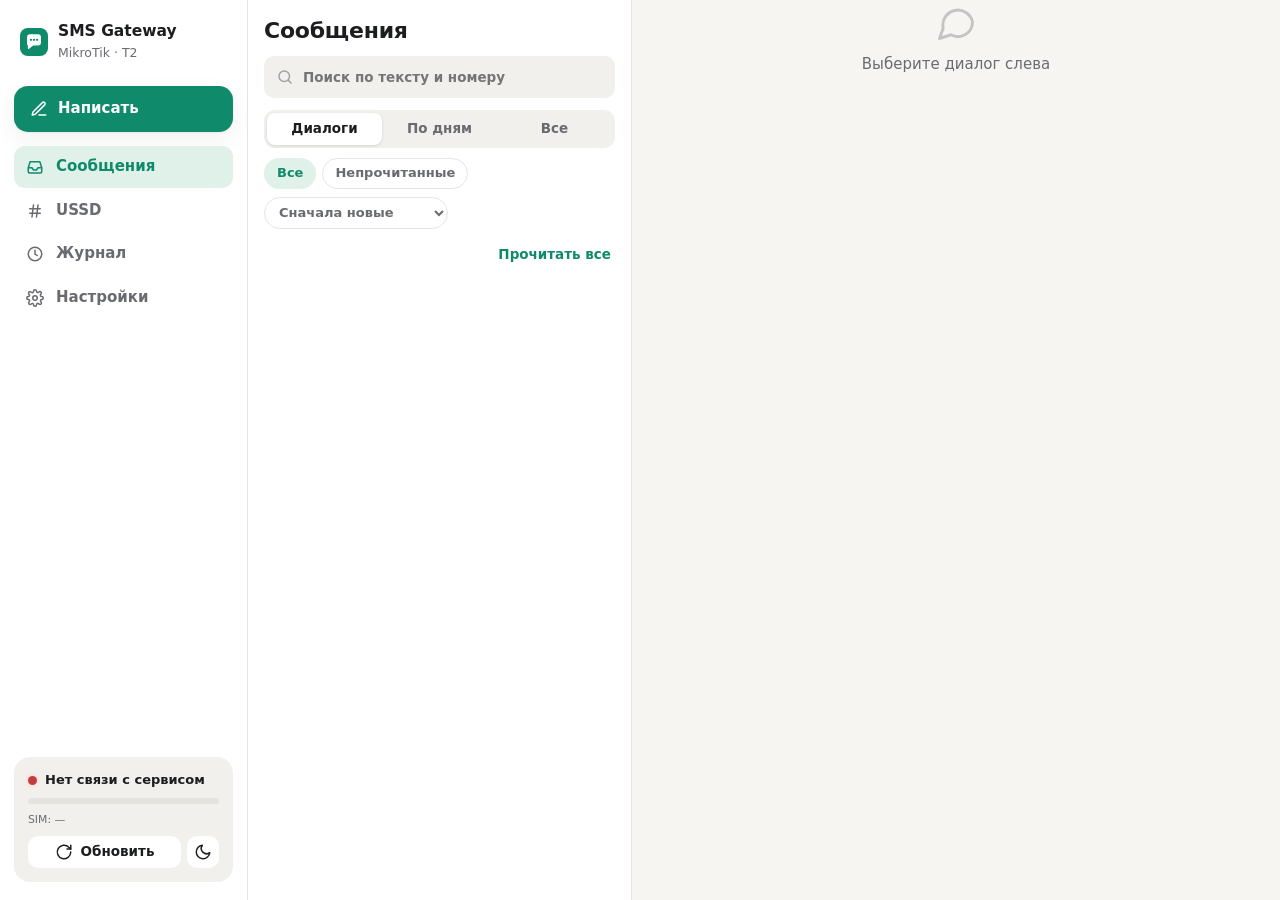
==== static/index.html @ 75d21c91 "feat: redesigned UI, read state, token API, forwarding, monthly SMS limit, dms deploy - Responsive U" ====
<!doctype html>
<html lang="ru">
<head>
<meta charset="utf-8">
<meta name="viewport" content="width=device-width,initial-scale=1,viewport-fit=cover">
<meta name="color-scheme" content="light dark">
<title>SMS Gateway</title>
<link rel="icon" href="/static/icon.svg" type="image/svg+xml">
<link rel="stylesheet" href="/static/app.css">
<script src="/static/app.js" defer></script>
</head>
<body>
<div class="app" id="app" data-view="messages">
  <nav class="rail" aria-label="Разделы">
    <div class="brand">
      <img src="/static/icon.svg" alt="" width="28" height="28">
      <div><strong>SMS Gateway</strong><small id="brand-sub">MikroTik · T2</small></div>
    </div>
    <button class="compose-btn" id="compose-open" type="button"><span class="i i-pen" aria-hidden="true"></span><span>Написать</span></button>
    <div class="nav">
      <button type="button" data-nav="messages" class="active"><span class="i i-inbox" aria-hidden="true"></span><span>Сообщения</span><b class="badge" id="nav-unread" hidden></b></button>
      <button type="button" data-nav="ussd"><span class="i i-hash" aria-hidden="true"></span><span>USSD</span></button>
      <button type="button" data-nav="journal"><span class="i i-clock" aria-hidden="true"></span><span>Журнал</span></button>
      <button type="button" data-nav="settings"><span class="i i-gear" aria-hidden="true"></span><span>Настройки</span></button>
    </div>
    <div class="status-card" id="status-card">
      <div class="status-line"><i class="dot" id="status-dot"></i><span id="status-text">Подключение…</span></div>
      <div class="meter" aria-hidden="true"><i id="sim-meter"></i></div>
      <small id="sim-text">SIM: —</small>
      <small id="limit-text" hidden></small>
      <div class="status-actions">
        <button type="button" class="ghost sm" id="sync"><span class="i i-refresh" aria-hidden="true"></span>Обновить</button>
        <button type="button" class="ghost sm icon" id="theme" aria-label="Сменить тему"><span class="i i-theme" aria-hidden="true"></span></button>
      </div>
    </div>
  </nav>

  <main class="view view-messages" id="view-messages">
    <section class="pane list-pane" aria-label="Список сообщений">
      <header class="pane-head">
        <h1>Сообщения</h1>
        <label class="search"><span class="i i-search" aria-hidden="true"></span><input id="search" type="search" placeholder="Поиск по тексту и номеру" aria-label="Поиск"></label>
        <div class="toolbar">
          <div class="segmented" role="radiogroup" aria-label="Группировка" id="group">
            <button type="button" role="radio" data-value="threads">Диалоги</button>
            <button type="button" role="radio" data-value="days">По дням</button>
            <button type="button" role="radio" data-value="flat">Все</button>
          </div>
          <div class="toolbar-row">
            <div class="chips" role="radiogroup" aria-label="Фильтр" id="filter">
              <button type="button" role="radio" data-value="all">Все</button>
              <button type="button" role="radio" data-value="unread">Непрочитанные <b id="chip-unread"></b></button>
            </div>
            <label class="select"><span class="sr-only">Сортировка</span>
              <select id="sort" aria-label="Сортировка">
                <option value="new">Сначала новые</option>
                <option value="old">Сначала старые</option>
                <option value="name">По отправителю</option>
              </select>
            </label>
          </div>
        </div>
      </header>
      <div class="list-actions">
        <small id="list-count"></small>
        <button type="button" class="link" id="read-all">Прочитать все</button>
      </div>
      <div class="list" id="list" role="list"></div>
    </section>

    <section class="pane detail-pane" aria-label="Диалог" id="detail">
      <div class="empty-detail" id="empty-detail">
        <span class="i i-chat big" aria-hidden="true"></span>
        <p>Выберите диалог слева</p>
      </div>
      <header class="detail-head" id="detail-head" hidden>
        <button type="button" class="ghost icon back" id="back" aria-label="Назад"><span class="i i-back" aria-hidden="true"></span></button>
        <div class="avatar" id="detail-avatar"></div>
        <div class="detail-title"><strong id="detail-name"></strong><small id="detail-sub"></small></div>
        <button type="button" class="ghost sm" id="thread-unread">Непрочитано</button>
      </header>
      <div class="conversation" id="conversation" aria-live="polite"></div>
      <form class="composer" id="composer" hidden>
        <textarea id="composer-text" rows="1" placeholder="Сообщение (латиница, GSM7)" aria-label="Текст SMS"></textarea>
        <div class="composer-bar">
          <small id="composer-count">0 / 160</small>
          <button type="button" class="ghost sm" id="composer-translit">В транслит</button>
          <button type="submit" class="primary sm" id="composer-send"><span class="i i-send" aria-hidden="true"></span>Отправить</button>
        </div>
      </form>
    </section>
  </main>

  <main class="view page" id="view-ussd" hidden>
    <header class="page-head"><h1>USSD</h1><p>Запросы к оператору. Ответ приходит до 2 минут; модем может ненадолго прервать LTE.</p></header>
    <div class="cards">
      <section class="card">
        <h2>Быстрые запросы</h2>
        <div class="quick">
          <button type="button" class="tile" data-ussd="*105#"><span class="i i-wallet" aria-hidden="true"></span><strong>Баланс</strong><small>*105#</small></button>
          <button type="button" class="tile" data-ussd="*201#"><span class="i i-sim" aria-hidden="true"></span><strong>Мой номер</strong><small>*201#</small></button>
        </div>
        <form id="ussd-form" class="inline-form">
          <label for="ussd-code">Произвольный запрос или ответ</label>
          <div class="field-row"><input id="ussd-code" required pattern="[0-9*#]{1,40}" placeholder="*105#" inputmode="tel"><button type="submit" class="primary">Выполнить</button></div>
        </form>
      </section>
      <section class="card">
        <h2>Последние ответы</h2>
        <div id="ussd-history" class="op-list"></div>
      </section>
    </div>
  </main>

  <main class="view page" id="view-journal" hidden>
    <header class="page-head"><h1>Журнал</h1><p>Отправка, пересылка, USSD и обслуживание SIM. Успешная отправка — подтверждение RouterOS, а не отчёт о доставке.</p></header>
    <section class="card"><div id="journal" class="op-list"></div></section>
  </main>

  <main class="view page" id="view-settings" hidden>
    <header class="page-head"><h1>Настройки</h1></header>
    <div class="cards">
      <section class="card">
        <div class="card-head"><h2>Пересылка SMS</h2><span class="pill" id="fwd-pill"></span></div>
        <p class="muted">Новые входящие отправляются на указанный номер отдельными SMS. RouterOS отправляет только латиницу, поэтому текст транслитерируется, длинные сообщения делятся на части. Пересылаются только сообщения, пришедшие после включения; неудачные отправки не повторяются автоматически.</p>
        <form id="fwd-form" class="stack">
          <label class="switch"><input type="checkbox" id="fwd-enabled"><span></span>Пересылать входящие</label>
          <label for="fwd-number">Номер получателя</label>
          <input id="fwd-number" type="tel" inputmode="tel" placeholder="+79990000000" pattern="\+?[0-9]{3,15}">
          <label for="fwd-parts">Не больше SMS на одно сообщение</label>
          <select id="fwd-parts"><option>1</option><option>2</option><option>3</option><option>4</option><option>5</option></select>
          <div class="field-row">
            <button type="submit" class="primary">Сохранить</button>
            <button type="button" class="ghost" id="fwd-test">Отправить тест</button>
          </div>
        </form>
        <h3>Последние пересылки</h3>
        <div id="fwd-history" class="op-list compact"></div>
      </section>
      <section class="card">
        <div class="card-head"><h2>Лимит SMS в месяц</h2><span class="pill" id="limit-pill"></span></div>
        <div class="sim-big"><strong id="limit-big">—</strong><span id="limit-sub">отправлено в этом периоде</span></div>
        <div class="meter large" aria-hidden="true"><i id="limit-meter"></i></div>
        <p class="muted" id="limit-note"></p>
        <form id="limit-form" class="stack">
          <label for="limit-monthly">Не больше SMS за период (0 — без ограничения)</label>
          <input id="limit-monthly" type="number" min="0" max="100000" step="1" inputmode="numeric" required>
          <label for="limit-day">Лимит обновляется</label>
          <select id="limit-day"></select>
          <p class="hint">Считается каждое SMS, подтверждённое RouterOS: отправка из интерфейса и API, каждая часть пересылки. При исчерпании отправка отклоняется, а новые сообщения не пересылаются и не копятся до обновления лимита.</p>
          <div class="field-row"><button type="submit" class="primary">Сохранить</button></div>
        </form>
      </section>
      <section class="card">
        <h2>Память SIM</h2>
        <div class="sim-big"><strong id="sim-big">—</strong><span>ячеек занято</span></div>
        <div class="meter large" aria-hidden="true"><i id="sim-meter-big"></i></div>
        <p class="muted">SMS проверяются каждые 30 секунд. После сохранения в архив сообщения удаляются с SIM; сообщения с ошибкой декодирования остаются на SIM для проверки.</p>
        <button type="button" class="ghost" id="sim-clear">Проверить и освободить SIM</button>
      </section>
      <section class="card api-card">
        <div class="card-head"><h2>API</h2><span class="pill" id="api-pill"></span></div>
        <p class="muted">Доступ по токену: <code>Authorization: Bearer &lt;token&gt;</code>. Токен выпускается на роутере и показывается один раз:</p>
        <pre>/opt/bin/python3 /opt/sms-gateway/server.py token add my-service
/opt/etc/init.d/S99sms-gateway restart</pre>
        <table class="endpoints">
          <tr><td><b>GET</b></td><td><code>/api/v1/messages</code><small>unread=1, sender, since, order=asc, limit, offset</small></td></tr>
          <tr><td><b>GET</b></td><td><code>/api/v1/messages/{id}</code></td></tr>
          <tr><td><b>POST</b></td><td><code>/api/v1/messages/read</code><small>{"ids":[1,2],"read":true}</small></td></tr>
          <tr><td><b>POST</b></td><td><code>/api/v1/send</code><small>{"number":"+7…","text":"…","id":"опционально"}</small></td></tr>
          <tr><td><b>GET</b></td><td><code>/api/v1/operations/{id}</code><small>статус отправки</small></td></tr>
          <tr><td><b>GET</b></td><td><code>/api/v1/limits</code><small>месячный лимит и остаток; при исчерпании send отвечает 429</small></td></tr>
        </table>
        <pre id="api-example"></pre>
      </section>
    </div>
  </main>

  <nav class="tabbar" aria-label="Разделы">
    <button type="button" data-nav="messages" class="active"><span class="i i-inbox" aria-hidden="true"></span><span>SMS</span><b class="badge" id="tab-unread" hidden></b></button>
    <button type="button" data-nav="ussd"><span class="i i-hash" aria-hidden="true"></span><span>USSD</span></button>
    <button type="button" class="fab" id="compose-fab" aria-label="Написать"><span class="i i-pen" aria-hidden="true"></span></button>
    <button type="button" data-nav="journal"><span class="i i-clock" aria-hidden="true"></span><span>Журнал</span></button>
    <button type="button" data-nav="settings"><span class="i i-gear" aria-hidden="true"></span><span>Ещё</span></button>
  </nav>
</div>

<dialog id="compose-dialog" class="sheet">
  <form method="dialog" id="compose-form" class="stack">
    <header class="sheet-head"><h2>Новое SMS</h2><button type="button" class="ghost icon" id="compose-close" aria-label="Закрыть"><span class="i i-close" aria-hidden="true"></span></button></header>
    <label for="compose-number">Номер получателя</label>
    <input id="compose-number" type="tel" inputmode="tel" required pattern="\+?[0-9]{3,15}" placeholder="+79990000000">
    <label for="compose-text">Сообщение</label>
    <textarea id="compose-text" rows="5" required placeholder="Текст SMS (латиница)"></textarea>
    <div class="composer-bar"><small id="compose-count">0 / 160</small><button type="button" class="ghost sm" id="compose-translit">В транслит</button></div>
    <p class="hint">Только GSM7 (латиница), до 160 единиц; ^ { } [ ] ~ | \ и € считаются за две. Стоимость — по тарифу оператора.</p>
    <button type="submit" class="primary wide" id="compose-send"><span class="i i-send" aria-hidden="true"></span>Отправить</button>
  </form>
</dialog>

<div class="toasts" id="toasts" role="status" aria-live="polite"></div>
</body>
</html>
---- static/app.css ----
:root {
  --bg: #f6f5f2;
  --surface: #ffffff;
  --surface-2: #f1f0ec;
  --surface-3: #e5e3dd;
  --line: #e7e5df;
  --text: #1c1d1f;
  --muted: #696b70;
  --faint: #a0a2a6;
  --accent: #0f8a6a;
  --accent-2: #0b7358;
  --accent-soft: #e0f1ea;
  --on-accent: #ffffff;
  --out: #d8f0e5;
  --out-text: #0f2a20;
  --in: #ffffff;
  --ok: #16865c;
  --ok-soft: #e1f3ea;
  --warn: #a8690f;
  --warn-soft: #f8edd9;
  --err: #c43d3d;
  --err-soft: #fbe6e4;
  --shadow: 0 1px 2px rgba(30, 28, 24, .05), 0 8px 24px rgba(30, 28, 24, .06);
  --radius: 16px;
  --radius-sm: 10px;
  --rail: 248px;
  --list: 384px;
  color-scheme: light;
}

@media (prefers-color-scheme: dark) {
  :root:not([data-theme="light"]) {
    --bg: #111214;
    --surface: #18191c;
    --surface-2: #202226;
    --surface-3: #2b2d32;
    --line: #26282c;
    --text: #ececeb;
    --muted: #9c9ea3;
    --faint: #6c6e73;
    --accent: #3fcb9b;
    --accent-2: #62d9ae;
    --accent-soft: #173229;
    --on-accent: #0a1913;
    --out: #1b4135;
    --out-text: #e9f6f0;
    --in: #202226;
    --ok: #45c98f;
    --ok-soft: #16301f;
    --warn: #e0a84a;
    --warn-soft: #33280f;
    --err: #f07a72;
    --err-soft: #3a1c1a;
    --shadow: 0 1px 2px rgba(0, 0, 0, .35), 0 8px 24px rgba(0, 0, 0, .3);
    color-scheme: dark;
  }
}

:root[data-theme="dark"] {
  --bg: #111214;
  --surface: #18191c;
  --surface-2: #202226;
  --surface-3: #2b2d32;
  --line: #26282c;
  --text: #ececeb;
  --muted: #9c9ea3;
  --faint: #6c6e73;
  --accent: #3fcb9b;
  --accent-2: #62d9ae;
  --accent-soft: #173229;
  --on-accent: #0a1913;
  --out: #1b4135;
  --out-text: #e9f6f0;
  --in: #202226;
  --ok: #45c98f;
  --ok-soft: #16301f;
  --warn: #e0a84a;
  --warn-soft: #33280f;
  --err: #f07a72;
  --err-soft: #3a1c1a;
  --shadow: 0 1px 2px rgba(0, 0, 0, .35), 0 8px 24px rgba(0, 0, 0, .3);
  color-scheme: dark;
}

* { box-sizing: border-box; }
html, body { height: 100%; }
body {
  margin: 0;
  background: var(--bg);
  color: var(--text);
  font: 15px/1.45 system-ui, -apple-system, "Segoe UI", Roboto, "Helvetica Neue", Arial, sans-serif;
  -webkit-font-smoothing: antialiased;
}
button, input, select, textarea { font: inherit; color: inherit; }
h1, h2, h3 { margin: 0; line-height: 1.2; }
h1 { font-size: 22px; font-weight: 700; letter-spacing: -.01em; }
h2 { font-size: 17px; font-weight: 650; }
h3 { font-size: 14px; font-weight: 650; color: var(--muted); margin: 22px 0 8px; text-transform: uppercase; letter-spacing: .04em; }
p { margin: 0; }
code, pre { font-family: ui-monospace, "Cascadia Code", Menlo, Consolas, monospace; font-size: 13px; }
code { background: var(--surface-2); padding: 1px 6px; border-radius: 6px; }
pre { background: var(--surface-2); padding: 12px 14px; border-radius: var(--radius-sm); overflow-x: auto; margin: 10px 0; white-space: pre; }
.muted { color: var(--muted); }
.sr-only { position: absolute; width: 1px; height: 1px; overflow: hidden; clip: rect(0 0 0 0); }
[hidden] { display: none !important; }
:focus-visible { outline: 2px solid var(--accent); outline-offset: 2px; }

/* --- icons ------------------------------------------------------------- */
.i { display: inline-block; width: 18px; height: 18px; flex: none; background: currentColor; -webkit-mask: var(--m) center / contain no-repeat; mask: var(--m) center / contain no-repeat; }
.i.big { width: 44px; height: 44px; opacity: .35; }
.i-inbox { --m: url("data:image/svg+xml,%3Csvg xmlns='http://www.w3.org/2000/svg' viewBox='0 0 24 24' fill='none' stroke='black' stroke-width='2' stroke-linecap='round' stroke-linejoin='round'%3E%3Cpath d='M4 13h4l2 3h4l2-3h4'/%3E%3Cpath d='M5.5 5h13L21 13v5a2 2 0 0 1-2 2H5a2 2 0 0 1-2-2v-5z'/%3E%3C/svg%3E"); }
.i-hash { --m: url("data:image/svg+xml,%3Csvg xmlns='http://www.w3.org/2000/svg' viewBox='0 0 24 24' fill='none' stroke='black' stroke-width='2' stroke-linecap='round'%3E%3Cpath d='M5 9h14M5 15h14M10 4 8 20M16 4l-2 16'/%3E%3C/svg%3E"); }
.i-clock { --m: url("data:image/svg+xml,%3Csvg xmlns='http://www.w3.org/2000/svg' viewBox='0 0 24 24' fill='none' stroke='black' stroke-width='2' stroke-linecap='round'%3E%3Ccircle cx='12' cy='12' r='9'/%3E%3Cpath d='M12 7v5l3 2'/%3E%3C/svg%3E"); }
.i-gear { --m: url("data:image/svg+xml,%3Csvg xmlns='http://www.w3.org/2000/svg' viewBox='0 0 24 24' fill='none' stroke='black' stroke-width='2' stroke-linecap='round' stroke-linejoin='round'%3E%3Ccircle cx='12' cy='12' r='3'/%3E%3Cpath d='M19.4 15a1.7 1.7 0 0 0 .3 1.8l.1.1a2 2 0 1 1-2.8 2.8l-.1-.1a1.7 1.7 0 0 0-1.8-.3 1.7 1.7 0 0 0-1 1.5V21a2 2 0 1 1-4 0v-.1a1.7 1.7 0 0 0-1.1-1.5 1.7 1.7 0 0 0-1.8.3l-.1.1a2 2 0 1 1-2.8-2.8l.1-.1a1.7 1.7 0 0 0 .3-1.8 1.7 1.7 0 0 0-1.5-1H3a2 2 0 1 1 0-4h.1a1.7 1.7 0 0 0 1.5-1.1 1.7 1.7 0 0 0-.3-1.8l-.1-.1a2 2 0 1 1 2.8-2.8l.1.1a1.7 1.7 0 0 0 1.8.3H9a1.7 1.7 0 0 0 1-1.5V3a2 2 0 1 1 4 0v.1a1.7 1.7 0 0 0 1 1.5 1.7 1.7 0 0 0 1.8-.3l.1-.1a2 2 0 1 1 2.8 2.8l-.1.1a1.7 1.7 0 0 0-.3 1.8V9a1.7 1.7 0 0 0 1.5 1H21a2 2 0 1 1 0 4h-.1a1.7 1.7 0 0 0-1.5 1z'/%3E%3C/svg%3E"); }
.i-pen { --m: url("data:image/svg+xml,%3Csvg xmlns='http://www.w3.org/2000/svg' viewBox='0 0 24 24' fill='none' stroke='black' stroke-width='2' stroke-linecap='round' stroke-linejoin='round'%3E%3Cpath d='M12 20h9'/%3E%3Cpath d='M16.5 3.5a2.1 2.1 0 0 1 3 3L7 19l-4 1 1-4z'/%3E%3C/svg%3E"); }
.i-refresh { --m: url("data:image/svg+xml,%3Csvg xmlns='http://www.w3.org/2000/svg' viewBox='0 0 24 24' fill='none' stroke='black' stroke-width='2' stroke-linecap='round' stroke-linejoin='round'%3E%3Cpath d='M21 12a9 9 0 1 1-2.6-6.4L21 8'/%3E%3Cpath d='M21 3v5h-5'/%3E%3C/svg%3E"); }
.i-theme { --m: url("data:image/svg+xml,%3Csvg xmlns='http://www.w3.org/2000/svg' viewBox='0 0 24 24' fill='none' stroke='black' stroke-width='2' stroke-linecap='round' stroke-linejoin='round'%3E%3Cpath d='M21 12.8A9 9 0 1 1 11.2 3a7 7 0 0 0 9.8 9.8z'/%3E%3C/svg%3E"); }
.i-search { --m: url("data:image/svg+xml,%3Csvg xmlns='http://www.w3.org/2000/svg' viewBox='0 0 24 24' fill='none' stroke='black' stroke-width='2' stroke-linecap='round'%3E%3Ccircle cx='11' cy='11' r='7'/%3E%3Cpath d='m20 20-3.5-3.5'/%3E%3C/svg%3E"); }
.i-chat { --m: url("data:image/svg+xml,%3Csvg xmlns='http://www.w3.org/2000/svg' viewBox='0 0 24 24' fill='none' stroke='black' stroke-width='1.6' stroke-linecap='round' stroke-linejoin='round'%3E%3Cpath d='M21 12a8 8 0 0 1-11.8 7L3 21l2-5.6A8 8 0 1 1 21 12z'/%3E%3C/svg%3E"); }
.i-back { --m: url("data:image/svg+xml,%3Csvg xmlns='http://www.w3.org/2000/svg' viewBox='0 0 24 24' fill='none' stroke='black' stroke-width='2.2' stroke-linecap='round' stroke-linejoin='round'%3E%3Cpath d='m15 18-6-6 6-6'/%3E%3C/svg%3E"); }
.i-send { --m: url("data:image/svg+xml,%3Csvg xmlns='http://www.w3.org/2000/svg' viewBox='0 0 24 24' fill='none' stroke='black' stroke-width='2' stroke-linecap='round' stroke-linejoin='round'%3E%3Cpath d='M22 2 11 13'/%3E%3Cpath d='M22 2 15 22l-4-9-9-4z'/%3E%3C/svg%3E"); }
.i-close { --m: url("data:image/svg+xml,%3Csvg xmlns='http://www.w3.org/2000/svg' viewBox='0 0 24 24' fill='none' stroke='black' stroke-width='2.2' stroke-linecap='round'%3E%3Cpath d='M18 6 6 18M6 6l12 12'/%3E%3C/svg%3E"); }
.i-wallet { --m: url("data:image/svg+xml,%3Csvg xmlns='http://www.w3.org/2000/svg' viewBox='0 0 24 24' fill='none' stroke='black' stroke-width='2' stroke-linecap='round' stroke-linejoin='round'%3E%3Cpath d='M3 7a2 2 0 0 1 2-2h13v4'/%3E%3Cpath d='M3 7v11a2 2 0 0 0 2 2h15V9H5a2 2 0 0 1-2-2z'/%3E%3Ccircle cx='16' cy='14.5' r='1'/%3E%3C/svg%3E"); }
.i-sim { --m: url("data:image/svg+xml,%3Csvg xmlns='http://www.w3.org/2000/svg' viewBox='0 0 24 24' fill='none' stroke='black' stroke-width='2' stroke-linejoin='round'%3E%3Cpath d='M6 3h8l4 4v14H6z'/%3E%3Crect x='9' y='11' width='6' height='6' rx='1'/%3E%3C/svg%3E"); }
.i-forward { --m: url("data:image/svg+xml,%3Csvg xmlns='http://www.w3.org/2000/svg' viewBox='0 0 24 24' fill='none' stroke='black' stroke-width='2' stroke-linecap='round' stroke-linejoin='round'%3E%3Cpath d='m15 5 6 6-6 6'/%3E%3Cpath d='M21 11H10a6 6 0 0 0-6 6v2'/%3E%3C/svg%3E"); }
.i-copy { --m: url("data:image/svg+xml,%3Csvg xmlns='http://www.w3.org/2000/svg' viewBox='0 0 24 24' fill='none' stroke='black' stroke-width='2' stroke-linejoin='round'%3E%3Crect x='8' y='8' width='13' height='13' rx='2'/%3E%3Cpath d='M16 8V5a2 2 0 0 0-2-2H5a2 2 0 0 0-2 2v9a2 2 0 0 0 2 2h3'/%3E%3C/svg%3E"); }
.i-dot { --m: url("data:image/svg+xml,%3Csvg xmlns='http://www.w3.org/2000/svg' viewBox='0 0 24 24'%3E%3Ccircle cx='12' cy='12' r='5'/%3E%3C/svg%3E"); }

/* --- controls ---------------------------------------------------------- */
button { cursor: pointer; border: 0; background: none; }
button:disabled { opacity: .5; cursor: not-allowed; }
.primary, .ghost {
  display: inline-flex; align-items: center; justify-content: center; gap: 8px;
  min-height: 40px; padding: 0 16px; border-radius: var(--radius-sm); font-weight: 600; white-space: nowrap;
  transition: background .15s, color .15s, transform .05s;
}
.primary { background: var(--accent); color: var(--on-accent); }
.primary:hover:not(:disabled) { background: var(--accent-2); }
.ghost { background: var(--surface-2); color: var(--text); }
.ghost:hover:not(:disabled) { background: var(--surface-3); }
.primary:active:not(:disabled), .ghost:active:not(:disabled) { transform: translateY(1px); }
.sm { min-height: 32px; padding: 0 12px; font-size: 13.5px; }
.icon { padding: 0; width: 40px; }
.sm.icon { width: 32px; }
.wide { width: 100%; }
.link { color: var(--accent); font-weight: 600; font-size: 13.5px; padding: 4px 2px; }
.link:hover { text-decoration: underline; }
input, select, textarea {
  width: 100%; min-height: 42px; padding: 9px 12px; border-radius: var(--radius-sm);
  border: 1px solid var(--line); background: var(--surface); transition: border-color .15s, box-shadow .15s;
}
input:focus, select:focus, textarea:focus { outline: none; border-color: var(--accent); box-shadow: 0 0 0 3px var(--accent-soft); }
textarea { resize: vertical; line-height: 1.45; }
label { font-size: 13.5px; font-weight: 600; color: var(--muted); }
.stack { display: grid; gap: 8px; }
.stack label:not(.switch) { margin-top: 6px; }
.field-row { display: flex; gap: 10px; align-items: center; flex-wrap: wrap; margin-top: 8px; }
.field-row input { flex: 1 1 180px; width: auto; }
.hint { font-size: 12.5px; color: var(--muted); }

.segmented { display: grid; grid-auto-flow: column; grid-auto-columns: 1fr; background: var(--surface-2); padding: 3px; border-radius: 11px; }
.segmented button { padding: 6px 10px; border-radius: 8px; font-size: 13.5px; font-weight: 600; color: var(--muted); }
.segmented button[aria-checked="true"] { background: var(--surface); color: var(--text); box-shadow: 0 1px 3px rgba(0, 0, 0, .12); }
.chips { display: flex; gap: 6px; }
.chips button { padding: 5px 12px; border-radius: 99px; font-size: 13px; font-weight: 600; color: var(--muted); border: 1px solid var(--line); }
.chips button[aria-checked="true"] { background: var(--accent-soft); color: var(--accent); border-color: transparent; }
.chips b { font-weight: 700; }
.select select { min-height: 32px; padding: 4px 28px 4px 10px; font-size: 13px; font-weight: 600; width: auto; border-radius: 99px; }

.switch { display: flex; align-items: center; gap: 12px; color: var(--text); font-size: 15px; cursor: pointer; }
.switch input { position: absolute; opacity: 0; width: 1px; height: 1px; }
.switch span { position: relative; width: 44px; height: 26px; border-radius: 99px; background: var(--surface-3); transition: background .2s; flex: none; }
.switch span::after { content: ""; position: absolute; top: 3px; left: 3px; width: 20px; height: 20px; border-radius: 50%; background: #fff; box-shadow: 0 1px 3px rgba(0, 0, 0, .25); transition: transform .2s; }
.switch input:checked + span { background: var(--accent); }
.switch input:checked + span::after { transform: translateX(18px); }
.switch input:focus-visible + span { outline: 2px solid var(--accent); outline-offset: 2px; }

.badge { min-width: 20px; height: 20px; padding: 0 6px; border-radius: 99px; background: var(--accent); color: var(--on-accent); font-size: 11.5px; font-weight: 700; display: inline-grid; place-items: center; }
.pill { font-size: 12px; font-weight: 700; padding: 3px 10px; border-radius: 99px; background: var(--surface-2); color: var(--muted); }
.pill.ok { background: var(--ok-soft); color: var(--ok); }
.pill.warn { background: var(--warn-soft); color: var(--warn); }
.pill.err { background: var(--err-soft); color: var(--err); }

/* --- layout ------------------------------------------------------------ */
.app { display: grid; grid-template-columns: var(--rail) 1fr; height: 100vh; height: 100dvh; }
.rail { display: flex; flex-direction: column; gap: 14px; padding: 18px 14px; border-right: 1px solid var(--line); background: var(--surface); }
.brand { display: flex; align-items: center; gap: 10px; padding: 2px 6px 8px; }
.brand strong { display: block; font-size: 15.5px; }
.brand small { color: var(--muted); font-size: 12.5px; }
.compose-btn { display: flex; align-items: center; gap: 10px; padding: 12px 16px; border-radius: 14px; background: var(--accent); color: var(--on-accent); font-weight: 650; box-shadow: var(--shadow); }
.compose-btn:hover { background: var(--accent-2); }
.nav { display: grid; gap: 2px; }
.nav button { display: flex; align-items: center; gap: 12px; padding: 10px 12px; border-radius: 11px; color: var(--muted); font-weight: 600; text-align: left; }
.nav button span:nth-child(2) { flex: 1; }
.nav button:hover { background: var(--surface-2); color: var(--text); }
.nav button.active { background: var(--accent-soft); color: var(--accent); }
.status-card { margin-top: auto; display: grid; gap: 8px; padding: 14px; border-radius: var(--radius); background: var(--surface-2); font-size: 13px; }
.status-line { display: flex; align-items: center; gap: 8px; font-weight: 600; }
.status-card small { color: var(--muted); }
.status-actions { display: flex; gap: 6px; }
.status-actions .sm:first-child { flex: 1; background: var(--surface); }
.status-actions .icon { background: var(--surface); }
.dot { width: 9px; height: 9px; border-radius: 50%; background: var(--faint); flex: none; }
.dot.ok { background: var(--ok); box-shadow: 0 0 0 3px var(--ok-soft); }
.dot.err { background: var(--err); box-shadow: 0 0 0 3px var(--err-soft); }
.meter { height: 6px; border-radius: 99px; background: var(--surface-3); overflow: hidden; }
.meter i { display: block; height: 100%; width: 0; background: var(--accent); border-radius: inherit; transition: width .3s; }
.meter.full i { background: var(--err); }
.meter.large { height: 10px; margin: 10px 0 14px; }
.tabbar { display: none; }

/* messages view */
.view-messages { display: grid; grid-template-columns: var(--list) 1fr; min-height: 0; }
.pane { min-height: 0; display: flex; flex-direction: column; }
.list-pane { border-right: 1px solid var(--line); background: var(--surface); }
.pane-head { padding: 18px 16px 10px; display: grid; gap: 12px; }
.search { position: relative; display: block; }
.search .i { position: absolute; left: 12px; top: 12px; color: var(--faint); }
.search input { padding-left: 38px; background: var(--surface-2); border-color: transparent; }
.toolbar { display: grid; gap: 10px; }
.toolbar-row { display: flex; justify-content: space-between; align-items: center; gap: 8px; flex-wrap: wrap; }
.list-actions { display: flex; justify-content: space-between; align-items: center; padding: 2px 18px 8px; color: var(--muted); }
.list { overflow-y: auto; flex: 1; padding: 0 8px 16px; }
.day { position: sticky; top: 0; z-index: 1; padding: 10px 10px 6px; font-size: 12px; font-weight: 700; color: var(--muted); text-transform: uppercase; letter-spacing: .04em; background: var(--surface); }
.item { display: grid; grid-template-columns: 44px 1fr auto; gap: 12px; align-items: center; width: 100%; padding: 10px; border-radius: 13px; text-align: left; }
.item:hover { background: var(--surface-2); }
.item.active { background: var(--accent-soft); }
.item-main { min-width: 0; }
.item-top { display: flex; align-items: baseline; gap: 8px; }
.item-name { font-weight: 650; overflow: hidden; text-overflow: ellipsis; white-space: nowrap; }
.item-snippet { color: var(--muted); font-size: 13.5px; overflow: hidden; text-overflow: ellipsis; display: -webkit-box; -webkit-line-clamp: 2; -webkit-box-orient: vertical; margin-top: 2px; word-break: break-word; }
.item-side { display: grid; justify-items: end; gap: 6px; align-self: start; padding-top: 2px; }
.item-time { font-size: 12px; color: var(--faint); white-space: nowrap; }
.item.unread .item-name, .item.unread .item-snippet { color: var(--text); }
.item.unread .item-snippet { font-weight: 550; }
.item.unread .item-time { color: var(--accent); font-weight: 650; }
.item .tag { font-size: 11px; font-weight: 700; color: var(--muted); display: inline-flex; align-items: center; gap: 3px; }
.item .tag .i { width: 13px; height: 13px; }
.avatar { width: 44px; height: 44px; border-radius: 50%; display: grid; place-items: center; font-weight: 700; font-size: 15px; color: #fff; flex: none; }
.empty { text-align: center; color: var(--muted); padding: 48px 20px; }

.detail-pane { background: var(--bg); position: relative; }
.empty-detail { margin: auto; display: grid; justify-items: center; gap: 10px; color: var(--muted); }
.detail-head { display: flex; align-items: center; gap: 12px; padding: 12px 18px; background: var(--surface); border-bottom: 1px solid var(--line); }
.detail-head .avatar { width: 40px; height: 40px; }
.detail-title { flex: 1; min-width: 0; display: grid; }
.detail-title strong { overflow: hidden; text-overflow: ellipsis; white-space: nowrap; }
.detail-title small { color: var(--muted); }
.back { display: none; }
.conversation { flex: 1; overflow-y: auto; padding: 20px clamp(12px, 4vw, 48px) 24px; display: flex; flex-direction: column; gap: 6px; }
.sep { align-self: center; font-size: 12px; font-weight: 700; color: var(--muted); background: var(--surface-2); padding: 3px 12px; border-radius: 99px; margin: 12px 0 6px; }
.bubble { max-width: min(560px, 82%); padding: 9px 13px 7px; border-radius: 18px; background: var(--in); box-shadow: 0 1px 1px rgba(0, 0, 0, .06); position: relative; align-self: flex-start; }
.bubble.out { align-self: flex-end; background: var(--out); color: var(--out-text); border-bottom-right-radius: 6px; }
.bubble.in { border-bottom-left-radius: 6px; }
.bubble.in.unread { box-shadow: inset 3px 0 0 var(--accent), 0 1px 1px rgba(0, 0, 0, .06); }
.bubble.hl { animation: hl 1.6s ease-out; }
@keyframes hl { from { box-shadow: 0 0 0 4px var(--accent); } }
.bubble .text { white-space: pre-wrap; overflow-wrap: anywhere; }
.bubble .meta { display: flex; justify-content: flex-end; align-items: center; gap: 8px; margin-top: 4px; font-size: 11.5px; opacity: .75; flex-wrap: wrap; }
.bubble .label { font-size: 11.5px; font-weight: 700; opacity: .85; margin-bottom: 3px; display: flex; align-items: center; gap: 4px; }
.bubble .label .i { width: 13px; height: 13px; }
.bubble.err { background: var(--err-soft); color: var(--err); }
.bubble.pending { opacity: .7; }
.bubble-actions { display: flex; gap: 2px; margin-left: auto; }
.bubble-actions button { padding: 2px 6px; border-radius: 6px; font-size: 11.5px; font-weight: 700; color: inherit; opacity: .8; display: inline-flex; align-items: center; gap: 4px; }
.bubble-actions button:hover { background: rgba(127, 127, 127, .18); opacity: 1; }
.bubble-actions .i { width: 13px; height: 13px; }
.fwd-state { font-weight: 700; }
.composer { background: var(--surface); border-top: 1px solid var(--line); padding: 10px 14px calc(10px + env(safe-area-inset-bottom)); display: grid; gap: 8px; }
.composer textarea { min-height: 44px; max-height: 180px; resize: none; }
.composer-bar { display: flex; align-items: center; gap: 8px; }
.composer-bar small { flex: 1; color: var(--muted); font-variant-numeric: tabular-nums; }
.composer-bar small.over { color: var(--err); font-weight: 700; }

/* pages */
.page { overflow-y: auto; padding: 28px clamp(16px, 4vw, 40px) 40px; }
.page-head { display: grid; gap: 6px; margin-bottom: 20px; max-width: 760px; }
.page-head p { color: var(--muted); }
.cards { display: grid; grid-template-columns: repeat(auto-fit, minmax(min(100%, 380px), 1fr)); gap: 18px; align-items: start; }
.card { background: var(--surface); border: 1px solid var(--line); border-radius: var(--radius); padding: 20px; box-shadow: var(--shadow); display: grid; gap: 12px; }
.card-head { display: flex; justify-content: space-between; align-items: center; gap: 10px; }
.card h3 { margin: 10px 0 0; }
.quick { display: grid; grid-template-columns: 1fr 1fr; gap: 10px; }
.tile { display: grid; gap: 4px; justify-items: start; padding: 14px; border-radius: 14px; background: var(--surface-2); text-align: left; }
.tile:hover:not(:disabled) { background: var(--accent-soft); }
.tile .i { color: var(--accent); width: 22px; height: 22px; margin-bottom: 4px; }
.tile small { color: var(--muted); }
.inline-form { display: grid; gap: 4px; }
.op-list { display: grid; }
.op { display: grid; grid-template-columns: auto 1fr; gap: 4px 12px; padding: 12px 0; border-bottom: 1px solid var(--line); }
.op:last-child { border-bottom: 0; }
.op .pill { grid-row: span 2; align-self: start; margin-top: 1px; }
.op-title { font-weight: 650; display: flex; justify-content: space-between; gap: 10px; }
.op-title small { color: var(--faint); font-weight: 500; white-space: nowrap; }
.op-body { white-space: pre-wrap; overflow-wrap: anywhere; color: var(--muted); font-size: 13.5px; grid-column: 2; }
.op-list.compact .op { padding: 8px 0; }
.sim-big { display: flex; align-items: baseline; gap: 8px; }
.sim-big strong { font-size: 32px; letter-spacing: -.02em; }
.sim-big span { color: var(--muted); }
.endpoints { width: 100%; border-collapse: collapse; font-size: 13.5px; }
.endpoints td { padding: 7px 0; border-bottom: 1px solid var(--line); vertical-align: top; }
.endpoints td:first-child { width: 52px; color: var(--accent); font-size: 12px; }
.endpoints small { display: block; color: var(--muted); margin-top: 2px; }

/* dialog, toasts */
.sheet { border: 0; padding: 0; border-radius: 20px; width: min(520px, calc(100vw - 24px)); background: var(--surface); color: var(--text); box-shadow: 0 20px 60px rgba(0, 0, 0, .3); }
.sheet::backdrop { background: rgba(8, 10, 20, .45); backdrop-filter: blur(2px); }
.sheet form { padding: 20px; }
.sheet-head { display: flex; justify-content: space-between; align-items: center; margin-bottom: 4px; }
.sheet .primary { margin-top: 8px; min-height: 46px; }
.toasts { position: fixed; right: 20px; bottom: 20px; display: grid; gap: 8px; z-index: 50; max-width: min(420px, calc(100vw - 32px)); }
.toast { background: var(--text); color: var(--bg); padding: 12px 16px; border-radius: 12px; box-shadow: var(--shadow); font-size: 14px; animation: in .2s ease-out; }
.toast.err { background: var(--err); color: #fff; }
@keyframes in { from { transform: translateY(8px); opacity: 0; } }

/* --- responsive -------------------------------------------------------- */
@media (max-width: 1100px) {
  :root { --rail: 76px; --list: 340px; }
  .rail { align-items: center; padding: 16px 10px; }
  .brand div, .compose-btn span:last-child, .nav button span:nth-child(2), .status-card small, .status-card .meter, .status-line span, .status-actions .sm:first-child { display: none; }
  .compose-btn { padding: 12px; }
  .nav button { justify-content: center; padding: 12px; position: relative; }
  .nav .badge { position: absolute; top: 3px; right: 3px; min-width: 18px; height: 18px; font-size: 10.5px; }
  .status-card { padding: 10px; justify-items: center; }
  .status-actions { flex-direction: column; }
}

@media (max-width: 820px) {
  .app { grid-template-columns: 1fr; grid-template-rows: 1fr auto; }
  .rail { display: none; }
  .tabbar {
    display: grid; grid-template-columns: repeat(5, 1fr); align-items: center;
    background: var(--surface); border-top: 1px solid var(--line); padding: 6px 6px calc(6px + env(safe-area-inset-bottom));
  }
  .tabbar button { display: grid; justify-items: center; gap: 2px; padding: 6px 0; font-size: 11px; font-weight: 650; color: var(--muted); position: relative; }
  .tabbar button.active { color: var(--accent); }
  .tabbar .badge { position: absolute; top: 0; left: 55%; min-width: 18px; height: 18px; font-size: 10.5px; }
  .tabbar .fab { width: 50px; height: 50px; border-radius: 16px; background: var(--accent); color: var(--on-accent); place-self: center; display: grid; place-items: center; box-shadow: var(--shadow); }
  .tabbar .fab .i { width: 22px; height: 22px; }
  .view-messages { grid-template-columns: 1fr; position: relative; overflow: hidden; }
  .detail-pane { position: absolute; inset: 0; transform: translateX(100%); transition: transform .22s ease; z-index: 5; }
  .app.show-detail .detail-pane { transform: none; }
  .back { display: inline-flex; }
  .pane-head { padding: 14px 14px 8px; }
  .page { padding: 18px 14px 28px; }
  .toasts { left: 16px; right: 16px; bottom: calc(80px + env(safe-area-inset-bottom)); }
  .bubble { max-width: 88%; }
  .sheet { margin: auto auto 0; width: 100vw; max-width: 100vw; border-radius: 20px 20px 0 0; }
  .sheet form { padding-bottom: calc(20px + env(safe-area-inset-bottom)); }
}
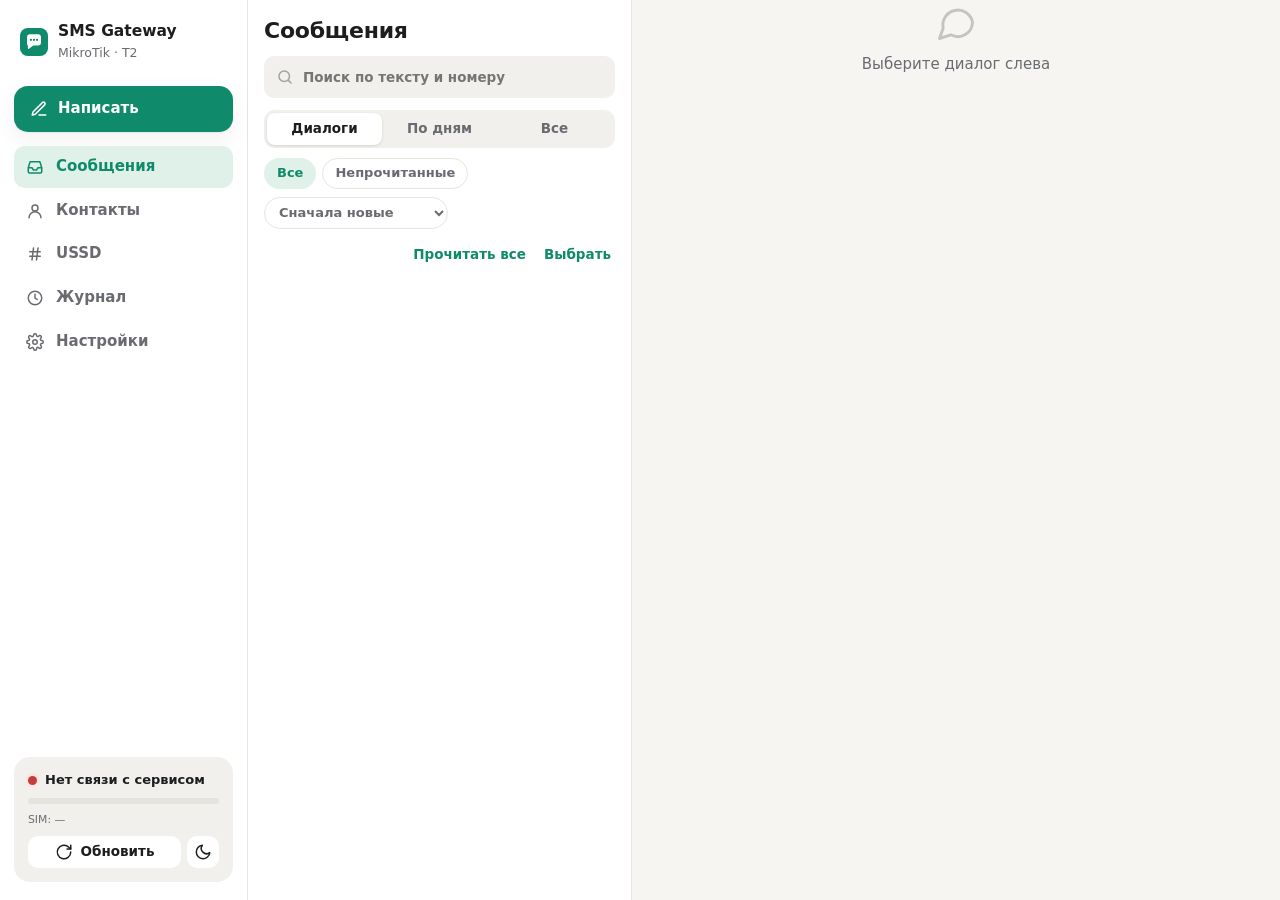
==== commit 8c599228: "feat: contacts, selection with bulk actions, settings without cards - Contacts: vCard/CSV import (An" ====
--- a/static/index.html
+++ b/static/index.html
@@ -19,6 +19,7 @@
     <button class="compose-btn" id="compose-open" type="button"><span class="i i-pen" aria-hidden="true"></span><span>Написать</span></button>
     <div class="nav">
       <button type="button" data-nav="messages" class="active"><span class="i i-inbox" aria-hidden="true"></span><span>Сообщения</span><b class="badge" id="nav-unread" hidden></b></button>
+      <button type="button" data-nav="contacts"><span class="i i-user" aria-hidden="true"></span><span>Контакты</span></button>
       <button type="button" data-nav="ussd"><span class="i i-hash" aria-hidden="true"></span><span>USSD</span></button>
       <button type="button" data-nav="journal"><span class="i i-clock" aria-hidden="true"></span><span>Журнал</span></button>
       <button type="button" data-nav="settings"><span class="i i-gear" aria-hidden="true"></span><span>Настройки</span></button>
@@ -64,8 +65,22 @@
       <div class="list-actions">
         <small id="list-count"></small>
         <button type="button" class="link" id="read-all">Прочитать все</button>
+        <button type="button" class="link" id="select-toggle">Выбрать</button>
       </div>
       <div class="list" id="list" role="list"></div>
+      <div class="bulk-bar" id="bulk-bar" hidden>
+        <div class="bulk-top">
+          <button type="button" class="ghost sm icon" id="bulk-cancel" aria-label="Снять выделение"><span class="i i-close" aria-hidden="true"></span></button>
+          <span class="bulk-count" id="bulk-count">Ничего не выбрано</span>
+          <button type="button" class="link" id="bulk-all">Выбрать все</button>
+        </div>
+        <div class="bulk-actions">
+          <button type="button" class="ghost sm" id="bulk-read"><span class="i i-check" aria-hidden="true"></span><span>Прочитано</span></button>
+          <button type="button" class="ghost sm" id="bulk-unread"><span class="i i-dot" aria-hidden="true"></span><span>Непрочитано</span></button>
+          <button type="button" class="ghost sm" id="bulk-forward"><span class="i i-forward" aria-hidden="true"></span><span>Переслать</span></button>
+          <button type="button" class="ghost sm danger" id="bulk-delete"><span class="i i-trash" aria-hidden="true"></span><span>Удалить</span></button>
+        </div>
+      </div>
     </section>
 
     <section class="pane detail-pane" aria-label="Диалог" id="detail">
@@ -77,6 +92,7 @@
         <button type="button" class="ghost icon back" id="back" aria-label="Назад"><span class="i i-back" aria-hidden="true"></span></button>
         <div class="avatar" id="detail-avatar"></div>
         <div class="detail-title"><strong id="detail-name"></strong><small id="detail-sub"></small></div>
+        <button type="button" class="ghost sm" id="thread-contact"></button>
         <button type="button" class="ghost sm" id="thread-unread">Непрочитано</button>
       </header>
       <div class="conversation" id="conversation" aria-live="polite"></div>
@@ -91,6 +107,20 @@
     </section>
   </main>
 
+  <main class="view page contacts-page" id="view-contacts" hidden>
+    <header class="page-head contacts-head">
+      <div><h1>Контакты</h1><p id="contacts-count"></p></div>
+      <div class="head-actions">
+        <button type="button" class="ghost" id="contacts-import"><span class="i i-upload" aria-hidden="true"></span>Импорт</button>
+        <button type="button" class="primary" id="contact-add"><span class="i i-plus" aria-hidden="true"></span>Контакт</button>
+        <input type="file" id="contacts-file" accept=".vcf,.csv,text/vcard,text/x-vcard,text/csv" hidden>
+      </div>
+    </header>
+    <p class="hint contacts-hint">Импорт: файл vCard (.vcf) из телефона или CSV (например, экспорт Google Контактов). Номера совпадают по последним 10 цифрам, поэтому +7 и 8 — один номер.</p>
+    <label class="search contacts-search"><span class="i i-search" aria-hidden="true"></span><input id="contacts-search" type="search" placeholder="Поиск по имени, номеру, заметке" aria-label="Поиск контактов"></label>
+    <div class="contacts-list" id="contacts-list"></div>
+  </main>
+
   <main class="view page" id="view-ussd" hidden>
     <header class="page-head"><h1>USSD</h1><p>Запросы к оператору. Ответ приходит до 2 минут; модем может ненадолго прервать LTE.</p></header>
     <div class="cards">
@@ -117,70 +147,121 @@
     <section class="card"><div id="journal" class="op-list"></div></section>
   </main>
 
-  <main class="view page" id="view-settings" hidden>
+  <main class="view page settings-page" id="view-settings" hidden>
     <header class="page-head"><h1>Настройки</h1></header>
-    <div class="cards">
-      <section class="card">
-        <div class="card-head"><h2>Пересылка SMS</h2><span class="pill" id="fwd-pill"></span></div>
-        <p class="muted">Новые входящие отправляются на указанный номер отдельными SMS. RouterOS отправляет только латиницу, поэтому текст транслитерируется, длинные сообщения делятся на части. Пересылаются только сообщения, пришедшие после включения; неудачные отправки не повторяются автоматически.</p>
-        <form id="fwd-form" class="stack">
-          <label class="switch"><input type="checkbox" id="fwd-enabled"><span></span>Пересылать входящие</label>
-          <label for="fwd-number">Номер получателя</label>
-          <input id="fwd-number" type="tel" inputmode="tel" placeholder="+79990000000" pattern="\+?[0-9]{3,15}">
-          <label for="fwd-parts">Не больше SMS на одно сообщение</label>
-          <select id="fwd-parts"><option>1</option><option>2</option><option>3</option><option>4</option><option>5</option></select>
-          <div class="field-row">
-            <button type="submit" class="primary">Сохранить</button>
-            <button type="button" class="ghost" id="fwd-test">Отправить тест</button>
-          </div>
-        </form>
-        <h3>Последние пересылки</h3>
-        <div id="fwd-history" class="op-list compact"></div>
-      </section>
-      <section class="card">
-        <div class="card-head"><h2>Лимит SMS в месяц</h2><span class="pill" id="limit-pill"></span></div>
-        <div class="sim-big"><strong id="limit-big">—</strong><span id="limit-sub">отправлено в этом периоде</span></div>
-        <div class="meter large" aria-hidden="true"><i id="limit-meter"></i></div>
-        <p class="muted" id="limit-note"></p>
-        <form id="limit-form" class="stack">
-          <label for="limit-monthly">Не больше SMS за период (0 — без ограничения)</label>
-          <input id="limit-monthly" type="number" min="0" max="100000" step="1" inputmode="numeric" required>
-          <label for="limit-day">Лимит обновляется</label>
-          <select id="limit-day"></select>
-          <p class="hint">Считается каждое SMS, подтверждённое RouterOS: отправка из интерфейса и API, каждая часть пересылки. При исчерпании отправка отклоняется, а новые сообщения не пересылаются и не копятся до обновления лимита.</p>
-          <div class="field-row"><button type="submit" class="primary">Сохранить</button></div>
-        </form>
-      </section>
-      <section class="card">
-        <h2>Память SIM</h2>
-        <div class="sim-big"><strong id="sim-big">—</strong><span>ячеек занято</span></div>
-        <div class="meter large" aria-hidden="true"><i id="sim-meter-big"></i></div>
-        <p class="muted">SMS проверяются каждые 30 секунд. После сохранения в архив сообщения удаляются с SIM; сообщения с ошибкой декодирования остаются на SIM для проверки.</p>
-        <button type="button" class="ghost" id="sim-clear">Проверить и освободить SIM</button>
-      </section>
-      <section class="card api-card">
-        <div class="card-head"><h2>API</h2><span class="pill" id="api-pill"></span></div>
-        <p class="muted">Доступ по токену: <code>Authorization: Bearer &lt;token&gt;</code>. Токен выпускается на роутере и показывается один раз:</p>
-        <pre>/opt/bin/python3 /opt/sms-gateway/server.py token add my-service
+    <div class="settings">
+      <nav class="settings-nav" id="settings-nav" aria-label="Разделы настроек">
+        <a href="#set-forward" class="active"><span class="i i-forward" aria-hidden="true"></span>Пересылка</a>
+        <a href="#set-limit"><span class="i i-gauge" aria-hidden="true"></span>Лимит SMS</a>
+        <a href="#set-sim"><span class="i i-sim" aria-hidden="true"></span>SIM-карта</a>
+        <a href="#set-api"><span class="i i-code" aria-hidden="true"></span>API</a>
+        <a href="#set-look"><span class="i i-theme" aria-hidden="true"></span>Оформление</a>
+        <a href="#journal" data-go="journal" class="nav-journal"><span class="i i-clock" aria-hidden="true"></span>Журнал операций</a>
+      </nav>
+      <div class="settings-body">
+        <section class="set-section" id="set-forward">
+          <div class="set-head"><h2>Пересылка SMS</h2><span class="pill" id="fwd-pill"></span></div>
+          <p class="set-lead">Новые входящие уходят на другой номер отдельными SMS. RouterOS отправляет только латиницу, поэтому текст транслитерируется, а длинные сообщения делятся на части. Неудачная пересылка не повторяется автоматически.</p>
+          <form id="fwd-form" class="set-list">
+            <label class="set-row" for="fwd-enabled">
+              <span class="set-text"><strong>Пересылать входящие</strong><small>Только сообщения, пришедшие после включения</small></span>
+              <span class="switch"><input type="checkbox" id="fwd-enabled"><span></span></span>
+            </label>
+            <div class="set-row">
+              <label class="set-text" for="fwd-number"><strong>Номер получателя</strong><small>Сообщения с этого номера не пересылаются</small></label>
+              <input id="fwd-number" type="tel" inputmode="tel" placeholder="+79990000000" pattern="\+?[0-9]{3,15}">
+            </div>
+            <div class="set-row">
+              <label class="set-text" for="fwd-parts"><strong>SMS на одно сообщение</strong><small>Длиннее — обрезается с «...»</small></label>
+              <select id="fwd-parts"><option>1</option><option>2</option><option>3</option><option>4</option><option>5</option></select>
+            </div>
+            <div class="set-actions">
+              <button type="button" class="ghost" id="fwd-test">Отправить тест</button>
+              <button type="submit" class="primary">Сохранить</button>
+            </div>
+          </form>
+          <h3>Последние пересылки</h3>
+          <div id="fwd-history" class="op-list compact"></div>
+        </section>
+
+        <section class="set-section" id="set-limit">
+          <div class="set-head"><h2>Лимит SMS в месяц</h2><span class="pill" id="limit-pill"></span></div>
+          <p class="set-lead">Считается каждое SMS, подтверждённое RouterOS: из интерфейса, API и каждая часть пересылки. При исчерпании отправка отклоняется, а новые сообщения не пересылаются и не копятся до обновления.</p>
+          <div class="set-list">
+            <div class="set-row set-usage">
+              <span class="set-text"><strong>Отправлено за период</strong><small id="limit-note"></small></span>
+              <span class="set-value" id="limit-big">—</span>
+            </div>
+            <div class="meter" aria-hidden="true"><i id="limit-meter"></i></div>
+            <span id="limit-sub" hidden></span>
+          </div>
+          <form id="limit-form" class="set-list">
+            <div class="set-row">
+              <label class="set-text" for="limit-monthly"><strong>Лимит</strong><small>0 — без ограничения</small></label>
+              <input id="limit-monthly" type="number" min="0" max="100000" step="1" inputmode="numeric" required>
+            </div>
+            <div class="set-row">
+              <label class="set-text" for="limit-day"><strong>Обновление лимита</strong><small>День месяца, с которого начинается новый период</small></label>
+              <select id="limit-day"></select>
+            </div>
+            <div class="set-actions"><button type="submit" class="primary">Сохранить</button></div>
+          </form>
+        </section>
+
+        <section class="set-section" id="set-sim">
+          <div class="set-head"><h2>SIM-карта</h2></div>
+          <p class="set-lead">SMS проверяются каждые 30 секунд. После сохранения в архив сообщения удаляются с SIM; сообщения с ошибкой декодирования остаются на SIM для проверки.</p>
+          <div class="set-list">
+            <div class="set-row set-usage">
+              <span class="set-text"><strong>Занято ячеек</strong><small>Когда память заполнена, новые SMS не принимаются</small></span>
+              <span class="set-value" id="sim-big">—</span>
+            </div>
+            <div class="meter" aria-hidden="true"><i id="sim-meter-big"></i></div>
+            <div class="set-row">
+              <span class="set-text"><strong>Освободить память</strong><small>Удаляет с SIM только уже сохранённые в архив сообщения</small></span>
+              <button type="button" class="ghost" id="sim-clear">Проверить и освободить</button>
+            </div>
+          </div>
+        </section>
+
+        <section class="set-section" id="set-api">
+          <div class="set-head"><h2>API</h2><span class="pill" id="api-pill"></span></div>
+          <p class="set-lead">Доступ по токену в заголовке <code>Authorization: Bearer &lt;token&gt;</code>. Токен выпускается на роутере и показывается один раз:</p>
+          <pre>/opt/bin/python3 /opt/sms-gateway/server.py token add my-service
 /opt/etc/init.d/S99sms-gateway restart</pre>
-        <table class="endpoints">
-          <tr><td><b>GET</b></td><td><code>/api/v1/messages</code><small>unread=1, sender, since, order=asc, limit, offset</small></td></tr>
-          <tr><td><b>GET</b></td><td><code>/api/v1/messages/{id}</code></td></tr>
-          <tr><td><b>POST</b></td><td><code>/api/v1/messages/read</code><small>{"ids":[1,2],"read":true}</small></td></tr>
-          <tr><td><b>POST</b></td><td><code>/api/v1/send</code><small>{"number":"+7…","text":"…","id":"опционально"}</small></td></tr>
-          <tr><td><b>GET</b></td><td><code>/api/v1/operations/{id}</code><small>статус отправки</small></td></tr>
-          <tr><td><b>GET</b></td><td><code>/api/v1/limits</code><small>месячный лимит и остаток; при исчерпании send отвечает 429</small></td></tr>
-        </table>
-        <pre id="api-example"></pre>
-      </section>
+          <div class="set-list endpoints">
+            <div class="set-row"><span class="set-text"><code>GET /api/v1/messages</code><small>unread=1, sender, since, order=asc, limit, offset</small></span></div>
+            <div class="set-row"><span class="set-text"><code>GET /api/v1/messages/{id}</code><small>одно сообщение</small></span></div>
+            <div class="set-row"><span class="set-text"><code>POST /api/v1/messages/read</code><small>{"ids":[1,2],"read":true}</small></span></div>
+            <div class="set-row"><span class="set-text"><code>POST /api/v1/send</code><small>{"number":"+7…","text":"…","id":"необязательно"}</small></span></div>
+            <div class="set-row"><span class="set-text"><code>GET /api/v1/operations/{id}</code><small>статус отправки</small></span></div>
+            <div class="set-row"><span class="set-text"><code>GET /api/v1/limits</code><small>лимит и остаток; сверх лимита send отвечает 429</small></span></div>
+          </div>
+          <pre id="api-example"></pre>
+        </section>
+
+        <section class="set-section" id="set-look">
+          <div class="set-head"><h2>Оформление</h2></div>
+          <div class="set-list">
+            <div class="set-row">
+              <span class="set-text"><strong>Тема</strong><small>Хранится в этом браузере</small></span>
+              <div class="segmented" role="radiogroup" aria-label="Тема" id="theme-choice">
+                <button type="button" role="radio" data-value="">Системная</button>
+                <button type="button" role="radio" data-value="light">Светлая</button>
+                <button type="button" role="radio" data-value="dark">Тёмная</button>
+              </div>
+            </div>
+          </div>
+        </section>
+      </div>
     </div>
   </main>
 
   <nav class="tabbar" aria-label="Разделы">
     <button type="button" data-nav="messages" class="active"><span class="i i-inbox" aria-hidden="true"></span><span>SMS</span><b class="badge" id="tab-unread" hidden></b></button>
+    <button type="button" data-nav="contacts"><span class="i i-user" aria-hidden="true"></span><span>Контакты</span></button>
+    <button type="button" class="fab" id="compose-fab" aria-label="Написать"><span class="i i-pen" aria-hidden="true"></span></button>
     <button type="button" data-nav="ussd"><span class="i i-hash" aria-hidden="true"></span><span>USSD</span></button>
-    <button type="button" class="fab" id="compose-fab" aria-label="Написать"><span class="i i-pen" aria-hidden="true"></span></button>
-    <button type="button" data-nav="journal"><span class="i i-clock" aria-hidden="true"></span><span>Журнал</span></button>
     <button type="button" data-nav="settings"><span class="i i-gear" aria-hidden="true"></span><span>Ещё</span></button>
   </nav>
 </div>
@@ -189,7 +270,8 @@
   <form method="dialog" id="compose-form" class="stack">
     <header class="sheet-head"><h2>Новое SMS</h2><button type="button" class="ghost icon" id="compose-close" aria-label="Закрыть"><span class="i i-close" aria-hidden="true"></span></button></header>
     <label for="compose-number">Номер получателя</label>
-    <input id="compose-number" type="tel" inputmode="tel" required pattern="\+?[0-9]{3,15}" placeholder="+79990000000">
+    <input id="compose-number" type="text" inputmode="tel" autocomplete="off" required list="contact-options" placeholder="+79990000000 или имя контакта">
+    <datalist id="contact-options"></datalist>
     <label for="compose-text">Сообщение</label>
     <textarea id="compose-text" rows="5" required placeholder="Текст SMS (латиница)"></textarea>
     <div class="composer-bar"><small id="compose-count">0 / 160</small><button type="button" class="ghost sm" id="compose-translit">В транслит</button></div>
@@ -198,6 +280,23 @@
   </form>
 </dialog>
 
+<dialog id="contact-dialog" class="sheet">
+  <form method="dialog" id="contact-form" class="stack">
+    <header class="sheet-head"><h2 id="contact-title">Контакт</h2><button type="button" class="ghost icon" id="contact-close" aria-label="Закрыть"><span class="i i-close" aria-hidden="true"></span></button></header>
+    <label for="contact-name">Имя</label>
+    <input id="contact-name" required maxlength="120" autocomplete="off">
+    <label for="contact-number">Номер</label>
+    <input id="contact-number" type="tel" inputmode="tel" required maxlength="24" autocomplete="off">
+    <label for="contact-note">Заметка</label>
+    <textarea id="contact-note" rows="2" maxlength="500"></textarea>
+    <div class="sheet-actions">
+      <button type="button" class="ghost danger" id="contact-delete"><span class="i i-trash" aria-hidden="true"></span>Удалить</button>
+      <span></span>
+      <button type="submit" class="primary">Сохранить</button>
+    </div>
+  </form>
+</dialog>
+
 <div class="toasts" id="toasts" role="status" aria-live="polite"></div>
 </body>
 </html>
--- a/static/app.css
+++ b/static/app.css
@@ -126,6 +126,15 @@
 .i-copy { --m: url("data:image/svg+xml,%3Csvg xmlns='http://www.w3.org/2000/svg' viewBox='0 0 24 24' fill='none' stroke='black' stroke-width='2' stroke-linejoin='round'%3E%3Crect x='8' y='8' width='13' height='13' rx='2'/%3E%3Cpath d='M16 8V5a2 2 0 0 0-2-2H5a2 2 0 0 0-2 2v9a2 2 0 0 0 2 2h3'/%3E%3C/svg%3E"); }
 .i-dot { --m: url("data:image/svg+xml,%3Csvg xmlns='http://www.w3.org/2000/svg' viewBox='0 0 24 24'%3E%3Ccircle cx='12' cy='12' r='5'/%3E%3C/svg%3E"); }
 
+.i-check { --m: url("data:image/svg+xml,%3Csvg xmlns='http://www.w3.org/2000/svg' viewBox='0 0 24 24' fill='none' stroke='black' stroke-width='2.4' stroke-linecap='round' stroke-linejoin='round'%3E%3Cpath d='M20 6 9 17l-5-5'/%3E%3C/svg%3E"); }
+.i-trash { --m: url("data:image/svg+xml,%3Csvg xmlns='http://www.w3.org/2000/svg' viewBox='0 0 24 24' fill='none' stroke='black' stroke-width='2' stroke-linecap='round' stroke-linejoin='round'%3E%3Cpath d='M3 6h18'/%3E%3Cpath d='M8 6V4h8v2'/%3E%3Cpath d='M19 6l-1 14H6L5 6'/%3E%3Cpath d='M10 11v5M14 11v5'/%3E%3C/svg%3E"); }
+.i-gauge { --m: url("data:image/svg+xml,%3Csvg xmlns='http://www.w3.org/2000/svg' viewBox='0 0 24 24' fill='none' stroke='black' stroke-width='2' stroke-linecap='round'%3E%3Cpath d='M4 18a9 9 0 1 1 16 0'/%3E%3Cpath d='m12 14 4-5'/%3E%3C/svg%3E"); }
+.i-code { --m: url("data:image/svg+xml,%3Csvg xmlns='http://www.w3.org/2000/svg' viewBox='0 0 24 24' fill='none' stroke='black' stroke-width='2' stroke-linecap='round' stroke-linejoin='round'%3E%3Cpath d='m8 7-5 5 5 5M16 7l5 5-5 5'/%3E%3C/svg%3E"); }
+
+.i-user { --m: url("data:image/svg+xml,%3Csvg xmlns='http://www.w3.org/2000/svg' viewBox='0 0 24 24' fill='none' stroke='black' stroke-width='2' stroke-linecap='round' stroke-linejoin='round'%3E%3Ccircle cx='12' cy='8' r='4'/%3E%3Cpath d='M4 21a8 8 0 0 1 16 0'/%3E%3C/svg%3E"); }
+.i-upload { --m: url("data:image/svg+xml,%3Csvg xmlns='http://www.w3.org/2000/svg' viewBox='0 0 24 24' fill='none' stroke='black' stroke-width='2' stroke-linecap='round' stroke-linejoin='round'%3E%3Cpath d='M12 15V3'/%3E%3Cpath d='m7 8 5-5 5 5'/%3E%3Cpath d='M4 15v4a2 2 0 0 0 2 2h12a2 2 0 0 0 2-2v-4'/%3E%3C/svg%3E"); }
+.i-plus { --m: url("data:image/svg+xml,%3Csvg xmlns='http://www.w3.org/2000/svg' viewBox='0 0 24 24' fill='none' stroke='black' stroke-width='2.4' stroke-linecap='round'%3E%3Cpath d='M12 5v14M5 12h14'/%3E%3C/svg%3E"); }
+
 /* --- controls ---------------------------------------------------------- */
 button { cursor: pointer; border: 0; background: none; }
 button:disabled { opacity: .5; cursor: not-allowed; }
@@ -219,7 +228,8 @@
 .search input { padding-left: 38px; background: var(--surface-2); border-color: transparent; }
 .toolbar { display: grid; gap: 10px; }
 .toolbar-row { display: flex; justify-content: space-between; align-items: center; gap: 8px; flex-wrap: wrap; }
-.list-actions { display: flex; justify-content: space-between; align-items: center; padding: 2px 18px 8px; color: var(--muted); }
+.list-actions { display: flex; align-items: center; gap: 14px; padding: 2px 18px 8px; color: var(--muted); }
+.list-actions small { flex: 1; }
 .list { overflow-y: auto; flex: 1; padding: 0 8px 16px; }
 .day { position: sticky; top: 0; z-index: 1; padding: 10px 10px 6px; font-size: 12px; font-weight: 700; color: var(--muted); text-transform: uppercase; letter-spacing: .04em; background: var(--surface); }
 .item { display: grid; grid-template-columns: 44px 1fr auto; gap: 12px; align-items: center; width: 100%; padding: 10px; border-radius: 13px; text-align: left; }
@@ -313,6 +323,78 @@
 .toast.err { background: var(--err); color: #fff; }
 @keyframes in { from { transform: translateY(8px); opacity: 0; } }
 
+/* selection and bulk actions */
+.check { width: 44px; height: 44px; border-radius: 50%; display: grid; place-items: center; border: 2px solid var(--surface-3); color: transparent; flex: none; transition: background .12s, border-color .12s; }
+.check .i { width: 20px; height: 20px; }
+.item.selected .check { background: var(--accent); border-color: var(--accent); color: var(--on-accent); }
+.item.selected { background: var(--accent-soft); }
+.item.not-selectable { opacity: .45; }
+.item.not-selectable .check { border-style: dashed; }
+.list.selecting .item { user-select: none; -webkit-user-select: none; }
+.bulk-bar { border-top: 1px solid var(--line); background: var(--surface); padding: 10px 12px calc(10px + env(safe-area-inset-bottom)); display: grid; gap: 8px; box-shadow: 0 -6px 20px rgba(0, 0, 0, .06); }
+.bulk-top { display: flex; align-items: center; gap: 10px; }
+.bulk-count { flex: 1; min-width: 0; font-weight: 650; font-size: 13.5px; overflow: hidden; text-overflow: ellipsis; white-space: nowrap; }
+.bulk-top .link { white-space: nowrap; }
+.bulk-actions { display: grid; grid-template-columns: repeat(4, 1fr); gap: 6px; }
+.bulk-actions .sm { padding: 4px 4px; gap: 3px; flex-direction: column; min-height: 50px; font-size: 11.5px; }
+.bulk-actions .sm span:last-child { overflow: hidden; text-overflow: ellipsis; }
+.danger { color: var(--err); }
+.ghost.danger:hover:not(:disabled) { background: var(--err-soft); }
+
+/* settings */
+.settings-page .page-head { margin-bottom: 8px; }
+.settings { display: grid; grid-template-columns: 196px minmax(0, 760px); gap: 44px; align-items: start; }
+.settings-nav { position: sticky; top: 0; display: grid; gap: 2px; padding-top: 6px; }
+.settings > * { min-width: 0; }
+.settings-nav a { display: flex; align-items: center; gap: 10px; padding: 9px 12px; border-radius: 10px; color: var(--muted); font-weight: 600; text-decoration: none; }
+.settings-nav a:hover { background: var(--surface-2); color: var(--text); }
+.settings-nav a.active { background: var(--accent-soft); color: var(--accent); }
+.set-section { padding: 18px 0 30px; border-bottom: 1px solid var(--line); scroll-margin-top: 8px; }
+.set-section:last-child { border-bottom: 0; padding-bottom: 60px; }
+.set-head { display: flex; align-items: center; gap: 12px; margin-bottom: 6px; }
+.set-head h2 { font-size: 19px; }
+.set-lead { color: var(--muted); max-width: 64ch; margin-bottom: 14px; }
+.set-section h3 { margin-top: 26px; }
+.set-list { border-top: 1px solid var(--line); }
+.set-list + .set-list { margin-top: 18px; }
+.set-row { display: flex; align-items: center; justify-content: space-between; gap: 24px; padding: 14px 2px; border-bottom: 1px solid var(--line); cursor: default; }
+label.set-row { cursor: pointer; }
+.set-text { display: grid; gap: 2px; color: var(--text); font-weight: 400; min-width: 0; }
+.set-text strong { font-weight: 600; font-size: 15px; }
+.set-text small { color: var(--muted); font-size: 13px; }
+.set-text code { justify-self: start; font-size: 13px; }
+.set-row input, .set-row select { width: 240px; flex: none; }
+.set-row input[type="number"] { width: 130px; }
+.set-value { font-size: 22px; font-weight: 700; font-variant-numeric: tabular-nums; letter-spacing: -.01em; white-space: nowrap; }
+.set-usage { border-bottom: 0; padding-bottom: 8px; }
+.set-list > .meter { height: 8px; margin: 0 2px 14px; }
+.set-list > .meter + .set-row { border-top: 1px solid var(--line); }
+.set-actions { display: flex; justify-content: flex-end; gap: 10px; padding-top: 14px; }
+.set-section pre { max-width: 100%; }
+.endpoints .set-row { padding: 10px 2px; }
+.switch { position: relative; display: inline-flex; flex: none; }
+.set-row .switch input { width: 1px; height: 1px; min-height: 0; padding: 0; }
+
+/* contacts */
+.item-sub { font-size: 12px; color: var(--faint); white-space: nowrap; overflow: hidden; text-overflow: ellipsis; }
+.contacts-page { max-width: 900px; }
+.contacts-head { display: flex; justify-content: space-between; align-items: flex-end; gap: 16px; flex-wrap: wrap; max-width: none; }
+.contacts-head p { color: var(--muted); }
+.head-actions { display: flex; gap: 8px; }
+.contacts-hint { margin: -8px 0 14px; max-width: 70ch; }
+.contacts-search { margin-bottom: 8px; }
+.contacts-search input { background: var(--surface); border-color: var(--line); }
+.letter { padding: 16px 4px 6px; font-size: 12px; font-weight: 700; color: var(--accent); border-bottom: 1px solid var(--line); }
+.contact { display: flex; align-items: center; gap: 14px; padding: 10px 4px; border-bottom: 1px solid var(--line); }
+.contact .avatar { width: 40px; height: 40px; font-size: 14px; }
+.contact-main { flex: 1; min-width: 0; display: grid; text-align: left; padding: 2px 0; }
+.contact-main strong { font-weight: 600; overflow: hidden; text-overflow: ellipsis; white-space: nowrap; }
+.contact-main small { color: var(--muted); overflow: hidden; text-overflow: ellipsis; white-space: nowrap; }
+.contact-main:hover strong { color: var(--accent); }
+.contact-actions { display: flex; gap: 6px; }
+.sheet-actions { display: grid; grid-template-columns: auto 1fr auto; gap: 10px; margin-top: 10px; }
+.sheet-actions .primary { margin-top: 0; min-height: 42px; }
+
 /* --- responsive -------------------------------------------------------- */
 @media (max-width: 1100px) {
   :root { --rail: 76px; --list: 340px; }
@@ -347,4 +429,18 @@
   .bubble { max-width: 88%; }
   .sheet { margin: auto auto 0; width: 100vw; max-width: 100vw; border-radius: 20px 20px 0 0; }
   .sheet form { padding-bottom: calc(20px + env(safe-area-inset-bottom)); }
-}
+  .bulk-bar { padding-bottom: 10px; }
+  .settings { grid-template-columns: 1fr; gap: 0; }
+  .settings-nav { display: flex; overflow-x: auto; gap: 6px; padding: 6px 0 10px; background: var(--bg); z-index: 2; scrollbar-width: none; margin: 0 -14px; padding-left: 14px; padding-right: 14px; }
+  .settings-nav a { white-space: nowrap; padding: 7px 12px; border: 1px solid var(--line); border-radius: 99px; font-size: 13.5px; }
+  .settings-nav a .i { display: none; }
+  .settings-nav a.active { border-color: transparent; }
+  .set-row { flex-wrap: wrap; gap: 10px 16px; }
+  label.set-row { flex-wrap: nowrap; }
+  .set-row input, .set-row select { width: 100%; }
+  .set-row input[type="number"] { width: 100%; }
+  .set-row .segmented { width: 100%; }
+  .contacts-head { align-items: stretch; }
+  .head-actions { width: 100%; }
+  .head-actions button { flex: 1; }
+}
